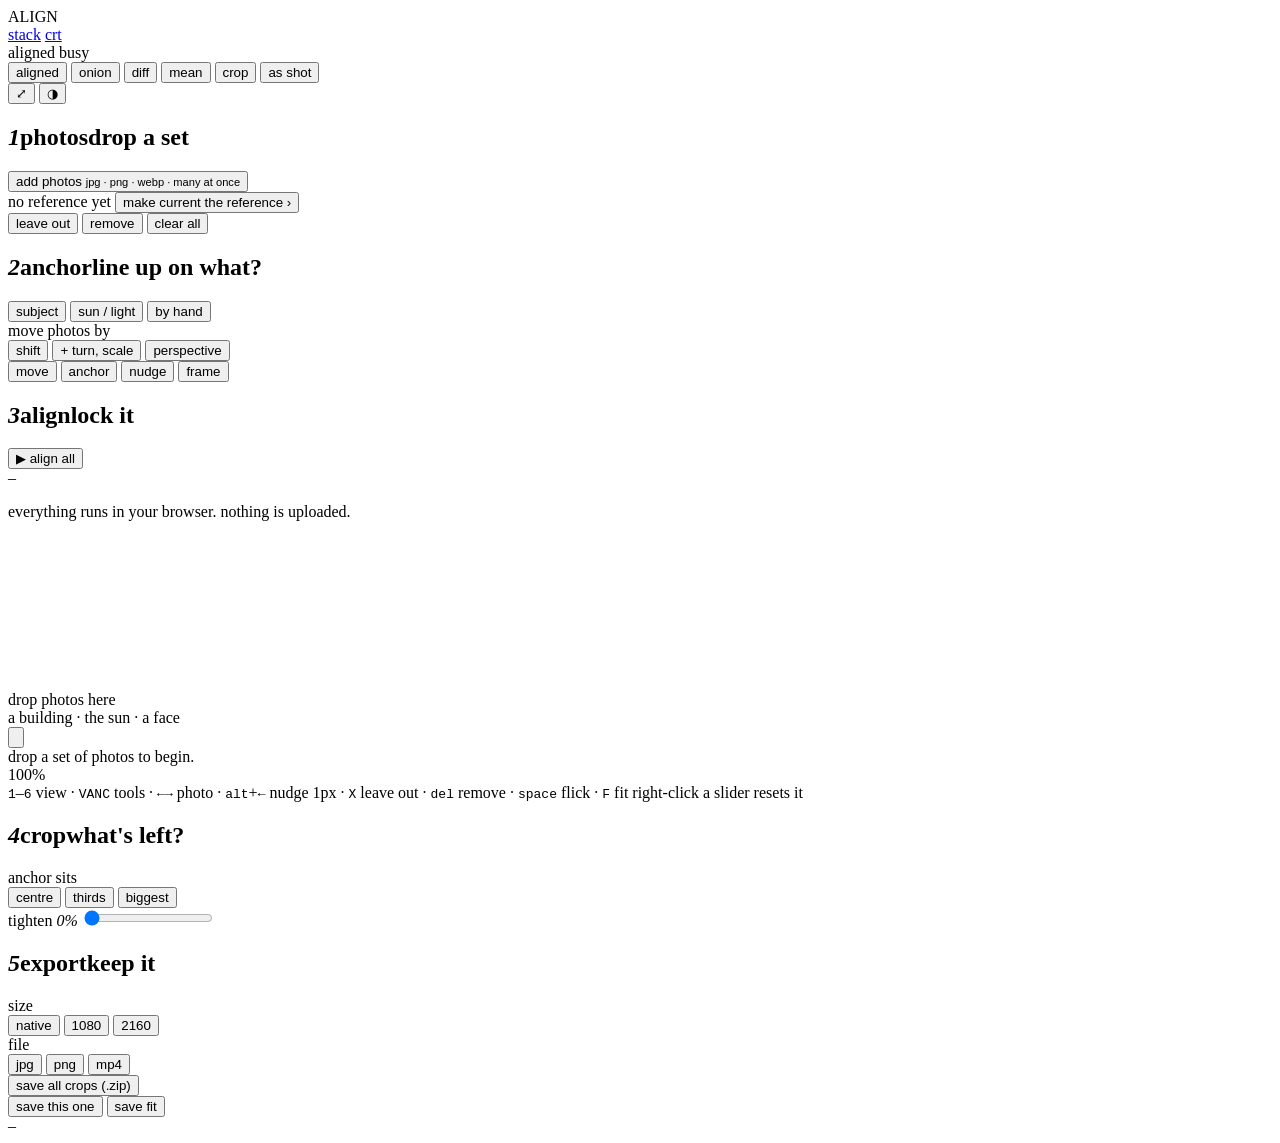
==== web/index.html @ 1e8c9397 "New link-preview card and icons, matching the jas.black tool cards Co-Authored-By: Claude Opus 5.5 <" ====
<!doctype html>
<html lang="en">
<head>
<meta charset="utf-8">
<meta name="viewport" content="width=device-width, initial-scale=1, viewport-fit=cover">
<title>Align - JAS.BLACK</title>
<meta name="claude:viewport-fit-sides" content="cover">
<meta name="description" content="Line up a set of photos on one anchor (a building, the sun, a face) and see how much of the frame survives as 16:9, 9:16, 1:1 or 4:5. Runs in your browser; nothing is uploaded.">
<meta name="theme-color" content="#121314">
<link rel="canonical" href="https://align.jas.black/">
<link rel="icon" href="favicon.svg" type="image/svg+xml">
<link rel="icon" href="favicon-32.png" type="image/png" sizes="32x32">
<link rel="apple-touch-icon" href="apple-touch-icon.png">
<link rel="manifest" href="site.webmanifest">
<meta name="apple-mobile-web-app-title" content="Align">
<meta property="og:type" content="website">
<meta property="og:site_name" content="JAS.BLACK">
<meta property="og:title" content="Align - JAS.BLACK">
<meta property="og:description" content="Line up a set of photos on one anchor (a building, the sun, a face) and see how much of the frame survives as 16:9, 9:16, 1:1 or 4:5. Runs in your browser; nothing is uploaded.">
<meta property="og:url" content="https://align.jas.black/">
<meta property="og:image" content="https://align.jas.black/og.jpg">
<meta property="og:image:width" content="1200">
<meta property="og:image:height" content="630">
<meta property="og:image:alt" content="Align: line up a set of photos on one point, and find the crop they share. Two shots of a mountain at dusk, glowing where they are out of line">
<meta name="twitter:card" content="summary_large_image">
<meta name="twitter:title" content="Align - JAS.BLACK">
<meta name="twitter:description" content="Line up a set of photos on one anchor (a building, the sun, a face) and see how much of the frame survives as 16:9, 9:16, 1:1 or 4:5. Runs in your browser; nothing is uploaded.">
<meta name="twitter:image" content="https://align.jas.black/og.jpg">
<link rel="preconnect" href="https://fonts.googleapis.com">
<link rel="preconnect" href="https://fonts.gstatic.com" crossorigin>
<link rel="stylesheet" href="https://fonts.googleapis.com/css2?family=Archivo:wght@800&family=IBM+Plex+Mono:wght@400;500;600;700&display=swap">
<link rel="stylesheet" href="app.css">
<link rel="stylesheet" href="stack.css">
</head>
<body data-ui="dark" class="stackmode" data-tool="align" data-version="0.2.0">
<div id="app">

  <header class="top">
    <div class="brandbox"><span class="brand">ALIGN</span><span class="brand-ver"></span></div>
    <nav class="seg appmode" aria-label="Tool">
      <a href="./" aria-current="page" title="Line up a set of photos on one anchor">stack</a>
      <a href="crt.html" title="Line a filmed CRT capture back up on its source">crt</a>
    </nav>
    <div class="status" aria-label="Status lights">
      <span><i class="led" id="led-ready"></i>aligned</span>
      <span><i class="led" id="led-busy"></i>busy</span>
    </div>

    <div class="topmid">
      <div class="seg" id="views" aria-label="View">
        <button type="button" data-view="aligned" title="The current photo, lined up (1)">aligned</button>
        <button type="button" data-view="onion" title="Current photo over the reference (2)">onion</button>
        <button type="button" data-view="diff" title="Difference to the reference (3)">diff</button>
        <button type="button" data-view="mean" title="Average of every included photo: sharp = lined up (4)">mean</button>
        <button type="button" data-view="crop" title="Only the crop you export (5)">crop</button>
        <button type="button" data-view="raw" title="The photo as shot, not moved (6)">as shot</button>
      </div>
    </div>

    <div class="topright">
      <button type="button" class="key ico" id="fit" title="Fit to view (F)" aria-label="Fit to view">&#x2922;</button>
      <button type="button" class="key ico" id="theme" title="Light / dark" aria-label="Switch light or dark">&#x25D1;</button>
    </div>
  </header>

  <main class="body">
    <aside class="col" id="steps" aria-label="Steps">

      <section class="panel" id="p-photos">
        <h2><i>1</i><b>photos</b><span>drop a set</span></h2>
        <button type="button" class="dropzone" id="drop">
          <span class="led" id="photos-led"></span>
          <span id="drop-label">add photos</span>
          <small id="drop-meta">jpg &middot; png &middot; webp &middot; many at once</small>
        </button>
        <div class="refrow">
          <span class="led p"></span><span class="refname" id="ref-name">no reference yet</span>
          <button type="button" class="emore" id="btn-make-ref" title="Use the current photo as the frame everything lines up to">make current the reference &rsaquo;</button>
        </div>
        <div class="photokeys">
          <button type="button" class="ebtn" id="btn-toggle" title="Leave the current photo out of the crop and export (X)">leave out</button>
          <button type="button" class="ebtn" id="btn-remove" title="Remove the current photo (Delete)">remove</button>
          <button type="button" class="ebtn" id="btn-clear" title="Remove every photo and start again (Shift+Delete)">clear all</button>
        </div>
      </section>

      <section class="panel" id="p-anchor">
        <h2><i>2</i><b>anchor</b><span>line up on what?</span></h2>
        <div class="chips" id="method">
          <button type="button" class="chip lp" data-method="match" title="Find the same subject in every photo by its detail: buildings, landscapes, objects">subject</button>
          <button type="button" class="chip lp" data-method="bright" title="The brightest spot in each photo: the sun, the moon, a lamp">sun / light</button>
          <button type="button" class="chip lp" data-method="manual" title="Click the point in every photo yourself: faces, people, anything">by hand</button>
        </div>
        <div class="sub" id="kind-block">
          <div class="row-label">move photos by</div>
          <div class="chips" id="kind">
            <button type="button" class="chip" data-kind="translate" title="Only slide: the anchor lands on the same spot, nothing turns or scales">shift</button>
            <button type="button" class="chip" data-kind="similarity" title="Slide, turn and scale: the subject keeps its shape">+ turn, scale</button>
            <button type="button" class="chip" data-kind="homography" title="Full perspective: a building face lines up exactly even from a slightly different spot">perspective</button>
          </div>
        </div>
        <div class="chips" id="tools">
          <button type="button" class="chip lp" data-tool="view" title="Pan and zoom (V)">move</button>
          <button type="button" class="chip lp" data-tool="anchor" title="Click to set the anchor, drag a box around the subject (A)">anchor</button>
          <button type="button" class="chip lp" data-tool="nudge" title="Drag the current photo to fine-tune it by hand (N)">nudge</button>
          <button type="button" class="chip lp" data-tool="frame" title="Drag the crop to move it, drag a corner to resize it (C)">frame</button>
        </div>
        <p class="note" id="anchor-note"></p>
        <button type="button" class="emore" id="btn-clear-roi" hidden>clear subject box &rsaquo;</button>
      </section>

      <section class="panel" id="p-align">
        <h2><i>3</i><b>align</b><span>lock it</span></h2>
        <button type="button" class="ebig" id="btn-align"><span aria-hidden="true">&#x25B6;</span> align all</button>
        <div class="lcd mini" id="align-line">&ndash;</div>
        <button type="button" class="emore" id="btn-reset-nudge" hidden>undo the nudge on this photo &rsaquo;</button>
      </section>

      <p class="foot">everything runs in your browser. nothing is uploaded.</p>
    </aside>

    <section class="centre">
      <div class="stage" id="stage" data-tool="anchor">
        <canvas id="gl"></canvas>
        <canvas id="overlay"></canvas>
        <div class="stage-hint" id="stage-hint">drop photos here<br>a building &middot; the sun &middot; a face</div>
        <div class="busy" id="busy" hidden>
          <div class="busy-label" id="busy-label">aligning</div>
          <div class="busy-bar"><i id="busy-bar"></i></div>
          <div class="busy-log" id="busy-stage"></div>
          <button type="button" class="ebtn" id="busy-cancel">cancel</button>
        </div>
      </div>

      <div class="strip" id="strip-wrap">
        <button type="button" class="roundkey" id="play" aria-label="Flick through the set" title="Flick through the set (space)">
          <svg viewBox="0 0 24 24" aria-hidden="true"><path id="play-icon" d="M8 5v14l11-7z"/></svg>
        </button>
        <div class="film" id="film" role="listbox" aria-label="Photos"></div>
      </div>

      <div class="lcdrow">
        <div class="lcd" id="lcd">drop a set of photos to begin.</div>
        <div class="zoom" id="zoom-readout">100%</div>
      </div>
      <div class="keys" id="shortcuts">
        <span><kbd>1</kbd>&ndash;<kbd>6</kbd> view &middot; <kbd>V</kbd><kbd>A</kbd><kbd>N</kbd><kbd>C</kbd> tools &middot; <kbd>&larr;</kbd><kbd>&rarr;</kbd> photo &middot; <kbd>alt</kbd>+<kbd>&larr;</kbd> nudge 1px &middot; <kbd>X</kbd> leave out &middot; <kbd>del</kbd> remove &middot; <kbd>space</kbd> flick &middot; <kbd>F</kbd> fit</span>
        <span>right-click a slider resets it</span>
      </div>
    </section>
    <aside class="col right" id="console" aria-label="Crop and export">
      <section class="panel" id="p-crop">
        <h2><i>4</i><b>crop</b><span>what's left?</span></h2>
        <div class="aspects" id="aspects" role="list"></div>
        <div class="row-label">anchor sits</div>
        <div class="chips" id="place">
          <button type="button" class="chip" data-place="centre" title="Anchor exactly in the middle of the frame">centre</button>
          <button type="button" class="chip" data-place="thirds" title="Anchor on the best rule-of-thirds point">thirds</button>
          <button type="button" class="chip" data-place="free" title="The biggest frame that still holds the anchor, as centred as it allows">biggest</button>
        </div>
        <label class="row-label" for="zoom">tighten <em id="zoom-val">0%</em></label>
        <input type="range" class="fad" id="zoom" min="0" max="60" step="1" value="0" title="Shrink the crop around the anchor">
        <p class="note" id="crop-note"></p>
        <button type="button" class="emore" id="btn-auto-crop" hidden>back to the automatic crop &rsaquo;</button>
      </section>

      <section class="panel" id="p-export">
        <h2><i>5</i><b>export</b><span>keep it</span></h2>
        <div class="row-label">size</div>
        <div class="chips" id="size">
          <button type="button" class="chip" data-size="native" title="Largest size with no photo upscaled">native</button>
          <button type="button" class="chip" data-size="1080" title="Short side 1080 px">1080</button>
          <button type="button" class="chip" data-size="2160" title="Short side 2160 px (4K)">2160</button>
        </div>
        <div class="row-label">file</div>
        <div class="chips" id="fmt">
          <button type="button" class="chip" data-fmt="jpg">jpg</button>
          <button type="button" class="chip" data-fmt="png">png</button>
          <button type="button" class="chip" data-fmt="mp4" title="Every included photo becomes frames of one video, in strip order">mp4</button>
        </div>
        <div class="sub" id="video-opts" hidden>
          <div class="row-label">frame rate</div>
          <div class="chips" id="fps">
            <button type="button" class="chip" data-fps="12">12</button>
            <button type="button" class="chip" data-fps="24">24</button>
            <button type="button" class="chip" data-fps="25">25</button>
            <button type="button" class="chip" data-fps="30">30</button>
          </div>
          <label class="row-label" for="hold">each photo <em id="hold-val">2 frames</em></label>
          <input type="range" class="fad" id="hold" min="1" max="30" step="1" value="2" title="How many frames each photo stays on screen">
          <p class="note" id="video-note"></p>
        </div>
        <button type="button" class="ebtn ink wide" id="btn-export">save all crops (.zip)</button>
        <div class="kgrid">
          <button type="button" class="ebtn" id="btn-export-one" title="Save only the current photo's crop">save this one</button>
          <button type="button" class="ebtn" id="btn-save-json" title="The fitted maps and crop as JSON, for other tools">save fit</button>
        </div>
        <div class="lcd mini" id="out-line">&ndash;</div>
      </section>

    </aside>
  </main>

  <div class="toasts" id="toasts" aria-live="polite"></div>
</div>
<input type="file" id="file-input" accept="image/*,.heic,.heif" multiple hidden>
<script src="family.js"></script>
<script type="module" src="stack.js"></script>
</body>
</html>
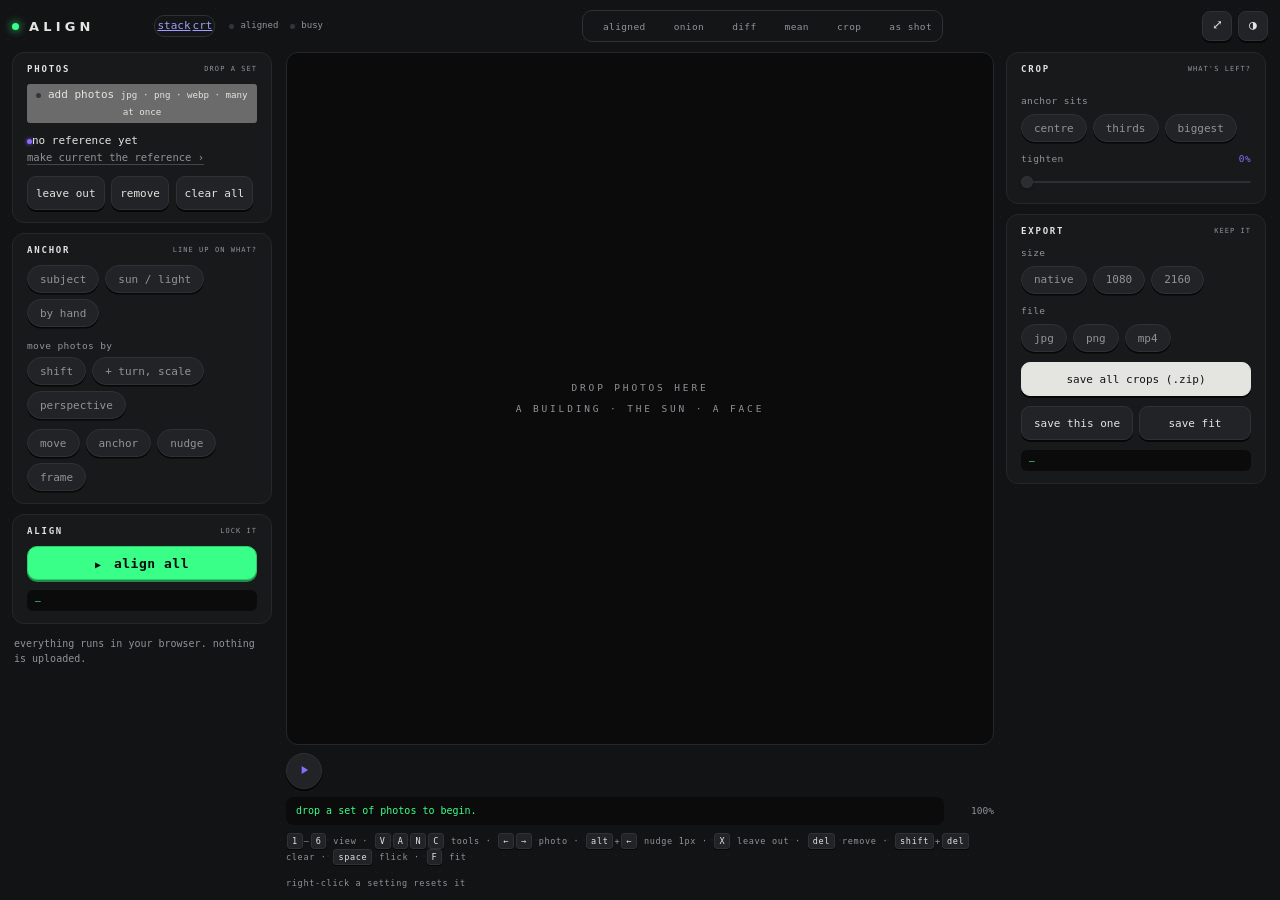
==== commit 25f4c7ad: "Follow the JAS.BLACK family rules: one purple, right-click resets every setting, finer dot grid - Th" ====
--- a/web/index.html
+++ b/web/index.html
@@ -18,21 +18,21 @@
 <meta property="og:title" content="Align - JAS.BLACK">
 <meta property="og:description" content="Line up a set of photos on one anchor (a building, the sun, a face) and see how much of the frame survives as 16:9, 9:16, 1:1 or 4:5. Runs in your browser; nothing is uploaded.">
 <meta property="og:url" content="https://align.jas.black/">
-<meta property="og:image" content="https://align.jas.black/og.jpg">
+<meta property="og:image" content="https://align.jas.black/og.jpg?v=2">
 <meta property="og:image:width" content="1200">
 <meta property="og:image:height" content="630">
-<meta property="og:image:alt" content="Align: line up a set of photos on one point, and find the crop they share. Two shots of a mountain at dusk, glowing where they are out of line">
+<meta property="og:image:alt" content="Align: create timelapse sequences from photos and align video layers.">
 <meta name="twitter:card" content="summary_large_image">
 <meta name="twitter:title" content="Align - JAS.BLACK">
 <meta name="twitter:description" content="Line up a set of photos on one anchor (a building, the sun, a face) and see how much of the frame survives as 16:9, 9:16, 1:1 or 4:5. Runs in your browser; nothing is uploaded.">
-<meta name="twitter:image" content="https://align.jas.black/og.jpg">
+<meta name="twitter:image" content="https://align.jas.black/og.jpg?v=2">
 <link rel="preconnect" href="https://fonts.googleapis.com">
 <link rel="preconnect" href="https://fonts.gstatic.com" crossorigin>
 <link rel="stylesheet" href="https://fonts.googleapis.com/css2?family=Archivo:wght@800&family=IBM+Plex+Mono:wght@400;500;600;700&display=swap">
 <link rel="stylesheet" href="app.css">
 <link rel="stylesheet" href="stack.css">
 </head>
-<body data-ui="dark" class="stackmode" data-tool="align" data-version="0.2.0">
+<body data-ui="dark" class="stackmode" data-tool="align" data-version="0.2.1">
 <div id="app">
 
   <header class="top">
@@ -67,7 +67,7 @@
     <aside class="col" id="steps" aria-label="Steps">
 
       <section class="panel" id="p-photos">
-        <h2><i>1</i><b>photos</b><span>drop a set</span></h2>
+        <h2><b>photos</b><span>drop a set</span></h2>
         <button type="button" class="dropzone" id="drop">
           <span class="led" id="photos-led"></span>
           <span id="drop-label">add photos</span>
@@ -85,7 +85,7 @@
       </section>
 
       <section class="panel" id="p-anchor">
-        <h2><i>2</i><b>anchor</b><span>line up on what?</span></h2>
+        <h2><b>anchor</b><span>line up on what?</span></h2>
         <div class="chips" id="method">
           <button type="button" class="chip lp" data-method="match" title="Find the same subject in every photo by its detail: buildings, landscapes, objects">subject</button>
           <button type="button" class="chip lp" data-method="bright" title="The brightest spot in each photo: the sun, the moon, a lamp">sun / light</button>
@@ -110,7 +110,7 @@
       </section>
 
       <section class="panel" id="p-align">
-        <h2><i>3</i><b>align</b><span>lock it</span></h2>
+        <h2><b>align</b><span>lock it</span></h2>
         <button type="button" class="ebig" id="btn-align"><span aria-hidden="true">&#x25B6;</span> align all</button>
         <div class="lcd mini" id="align-line">&ndash;</div>
         <button type="button" class="emore" id="btn-reset-nudge" hidden>undo the nudge on this photo &rsaquo;</button>
@@ -144,13 +144,13 @@
         <div class="zoom" id="zoom-readout">100%</div>
       </div>
       <div class="keys" id="shortcuts">
-        <span><kbd>1</kbd>&ndash;<kbd>6</kbd> view &middot; <kbd>V</kbd><kbd>A</kbd><kbd>N</kbd><kbd>C</kbd> tools &middot; <kbd>&larr;</kbd><kbd>&rarr;</kbd> photo &middot; <kbd>alt</kbd>+<kbd>&larr;</kbd> nudge 1px &middot; <kbd>X</kbd> leave out &middot; <kbd>del</kbd> remove &middot; <kbd>space</kbd> flick &middot; <kbd>F</kbd> fit</span>
-        <span>right-click a slider resets it</span>
+        <span><kbd>1</kbd>&ndash;<kbd>6</kbd> view &middot; <kbd>V</kbd><kbd>A</kbd><kbd>N</kbd><kbd>C</kbd> tools &middot; <kbd>&larr;</kbd><kbd>&rarr;</kbd> photo &middot; <kbd>alt</kbd>+<kbd>&larr;</kbd> nudge 1px &middot; <kbd>X</kbd> leave out &middot; <kbd>del</kbd> remove &middot; <kbd>shift</kbd>+<kbd>del</kbd> clear &middot; <kbd>space</kbd> flick &middot; <kbd>F</kbd> fit</span>
+        <span>right-click a setting resets it</span>
       </div>
     </section>
     <aside class="col right" id="console" aria-label="Crop and export">
       <section class="panel" id="p-crop">
-        <h2><i>4</i><b>crop</b><span>what's left?</span></h2>
+        <h2><b>crop</b><span>what's left?</span></h2>
         <div class="aspects" id="aspects" role="list"></div>
         <div class="row-label">anchor sits</div>
         <div class="chips" id="place">
@@ -165,7 +165,7 @@
       </section>
 
       <section class="panel" id="p-export">
-        <h2><i>5</i><b>export</b><span>keep it</span></h2>
+        <h2><b>export</b><span>keep it</span></h2>
         <div class="row-label">size</div>
         <div class="chips" id="size">
           <button type="button" class="chip" data-size="native" title="Largest size with no photo upscaled">native</button>
--- a/web/app.css
+++ b/web/app.css
@@ -0,0 +1,414 @@
+/* CRT Align — same deck as Code Painter and SnipSnap (JAS.BLACK tools):
+   charcoal case, keys with a lip, 5px LEDs, green/purple accents, LCD readout,
+   IBM Plex Mono everywhere, Archivo for the badge.
+   Layout: step column on the left (plain titles: no easy mode, so no step numbers), the stage + LCD in the centre. */
+body {
+  --case: #121314;
+  --panel: #18191b;
+  --line: #26272a;
+  --key: #222326;
+  --keyon: #1b1c1e;
+  --keyline: #303135;
+  --keyshadow: #070708;
+  --press: rgba(0, 0, 0, .5);
+  --text: #e4e4e1;
+  --muted: #929399;
+  --faint: #45464b;
+  --ledoff: #34353a;
+  --knobtop: #2c2d31;
+  --track: #2e2f33;
+  --well: #141517;
+  --ink: #e4e4e1;
+  --inktext: #121314;
+  --accent: #39ff88;
+  --accent2: #8b6cff;    /* the family's one purple, both themes */
+  --red: #ff3b30;
+  --lcdbg: #0b0b0c;
+  --dot: 255, 255, 255;
+  --stage: #0b0b0c;      /* the picture well: dark in both themes */
+  --value: #8b6cff;      /* slider readouts */
+  --dotgrid: url('[data-uri]');  /* family dot grid, option B: 32 px tile drawn at 16 px */
+  --mono: "IBM Plex Mono", ui-monospace, Menlo, Consolas, monospace;
+  --badge: "Archivo", "Arial Black", system-ui, sans-serif;
+  color-scheme: dark;
+}
+body[data-ui="light"] {
+  --case: #e7e7e4;
+  --panel: #efefec;
+  --line: #d6d6d2;
+  --key: #fafaf8;
+  --keyon: #ececea;
+  --keyline: #cfcfcb;
+  --keyshadow: #bdbdb8;
+  --press: rgba(0, 0, 0, .12);
+  --text: #1b1b1d;
+  --muted: #686864;
+  --faint: #b4b4b0;
+  --ledoff: #cdcdc9;
+  --knobtop: #fafaf8;
+  --track: #d0d0cc;
+  --well: #e4e4e1;
+  --ink: #1b1b1d;
+  --inktext: #f2f2ef;
+  --accent: #12c45e;
+  --accent2: #8b6cff;
+  --lcdbg: #0b0b0c;
+  --dot: 0, 0, 0;
+  --value: #8b6cff;
+  --dotgrid: url('[data-uri]');
+  color-scheme: light;
+}
+
+* { box-sizing: border-box; }
+[hidden] { display: none !important; }
+html, body { height: 100%; }
+body {
+  margin: 0;
+  /* cutting-mat dot grid: baked tile, never a live CSS gradient (shimmers on macOS) */
+  background: var(--dotgrid) 0 0 / 16px 16px, var(--case);
+  color: var(--text);
+  font: 400 11px/1.5 var(--mono);
+  overflow: hidden;
+  -webkit-font-smoothing: antialiased;
+}
+button, input, select { font: inherit; color: inherit; }
+button { cursor: pointer; }
+:focus-visible { outline: 1.5px solid var(--accent); outline-offset: 2px; }
+
+#app {
+  height: 100%;
+  display: flex;
+  flex-direction: column;
+  padding: 10px max(12px, env(safe-area-inset-right, 0px)) 10px max(12px, env(safe-area-inset-left, 0px));
+  gap: 10px;
+}
+
+/* ---------------------------------------------------------------- LEDs */
+.led {
+  display: inline-block; width: 5px; height: 5px; border-radius: 50%; flex: none;
+  background: var(--ledoff);
+}
+.led.g { background: var(--accent); box-shadow: 0 0 4px color-mix(in srgb, var(--accent) 90%, transparent); }
+.led.p { background: var(--accent2); box-shadow: 0 0 4px color-mix(in srgb, var(--accent2) 90%, transparent); }
+.led.pulse { animation: ledpulse 1.1s ease-in-out infinite; }
+@keyframes ledpulse { 50% { opacity: .35; } }
+
+/* ---------------------------------------------------------------- top bar */
+.top { display: flex; align-items: center; gap: 14px; flex-wrap: wrap; min-height: 32px; }
+.brandbox { display: flex; align-items: baseline; gap: 9px; flex: none; }
+.brand {
+  font: 800 13px var(--badge); letter-spacing: .32em; color: var(--text);
+  white-space: nowrap; cursor: default; display: inline-flex; align-items: center; gap: 10px;
+}
+.brand::before { content: ""; flex: none; width: 7px; height: 7px; border-radius: 50%; background: var(--accent); box-shadow: 0 0 8px var(--accent); }
+.brand-ver { font: 500 9px var(--mono); letter-spacing: .08em; color: var(--muted); white-space: nowrap; opacity: 0; transition: opacity .15s; }
+.brand:hover + .brand-ver, .brand-ver:hover { opacity: 1; }
+/* status LEDs after the title */
+.status { display: flex; align-items: center; gap: 12px; font-size: 9px; color: var(--muted); }
+.status span { display: flex; gap: 6px; align-items: center; }
+.topmid { flex: 1; display: flex; justify-content: center; align-items: center; gap: 14px; min-width: 0; flex-wrap: wrap; }
+.topright { display: flex; gap: 6px; }
+
+.seg {
+  display: inline-flex; border: 1px solid var(--keyline); border-radius: 10px; padding: 2px; gap: 2px;
+  background: var(--well); flex: none; max-width: 100%; overflow-x: auto; scrollbar-width: none;
+}
+.seg::-webkit-scrollbar { display: none; }
+.seg button {
+  height: 26px; border: 0; border-radius: 8px; background: transparent; padding: 0 8px;
+  font: 500 9.5px var(--mono); letter-spacing: .04em; color: var(--muted);
+  display: flex; align-items: center; gap: 5px; white-space: nowrap;
+}
+.seg button::before { content: ""; width: 5px; height: 5px; border-radius: 50%; background: transparent; }
+.seg button:hover { color: var(--text); }
+.seg button[aria-pressed="true"] {
+  background: var(--key); color: var(--text);
+  box-shadow: 0 1px 0 var(--keyshadow), 0 0 0 1px var(--keyline);
+}
+.seg button[aria-pressed="true"]::before {
+  background: var(--accent); box-shadow: 0 0 4px color-mix(in srgb, var(--accent) 90%, transparent);
+}
+
+.mixfader { display: flex; align-items: center; gap: 8px; color: var(--muted); font-size: 9.5px; }
+.mixfader .fad { width: 110px; }
+
+/* ---------------------------------------------------------------- keys */
+.key {
+  position: relative; height: 30px; min-width: 30px; padding: 0 9px 4px;
+  border-radius: 8px; border: 1px solid var(--keyline); background: var(--key);
+  box-shadow: 0 2px 0 var(--keyshadow);
+  font: 500 10px var(--mono); color: var(--text);
+  display: inline-flex; align-items: center; justify-content: center;
+}
+.key.ico { font-size: 13px; padding: 0 0 3px; width: 30px; }
+.key.short { height: 26px; padding: 0 8px 3px; border-radius: 7px; box-shadow: 0 1.5px 0 var(--keyshadow); font-size: 9.5px; }
+.key:hover:not(:disabled) { border-color: var(--muted); }
+.key:active:not(:disabled), .key[aria-pressed="true"] {
+  transform: translateY(1px); background: var(--keyon);
+  box-shadow: 0 1px 0 var(--keyshadow), inset 0 1px 3px var(--press);
+}
+.key:disabled { opacity: .4; cursor: default; }
+
+.ebtn {
+  height: 34px; border-radius: 9px; border: 1px solid var(--keyline); background: var(--key);
+  color: var(--text); font: 500 11px var(--mono); box-shadow: 0 2px 0 var(--keyshadow);
+  padding: 0 8px; white-space: nowrap; overflow: hidden; text-overflow: ellipsis;
+}
+.ebtn:hover:not(:disabled) { border-color: var(--muted); }
+.ebtn.ink { background: var(--ink); color: var(--inktext); border-color: var(--ink); }
+.ebtn.wide { width: 100%; }
+.ebtn.nudge { border-color: var(--accent2); box-shadow: 0 2px 0 var(--keyshadow), 0 0 0 1px var(--accent2); }
+.ebig {
+  height: 34px; width: 100%; border-radius: 10px;
+  background: var(--accent); color: #0b0b0c;
+  border: 1px solid color-mix(in srgb, var(--accent) 80%, #000);
+  box-shadow: 0 2px 0 color-mix(in srgb, var(--accent) 55%, #000);
+  font: 700 13px var(--mono); letter-spacing: .04em;
+}
+.ebig span { font-size: 10px; margin-right: 4px; }
+.ebig:hover:not(:disabled) { border-color: color-mix(in srgb, var(--accent) 55%, #000); }
+.ebig:active:not(:disabled), .ebtn:active:not(:disabled) { transform: translateY(1px); box-shadow: none; }
+.ebig:disabled, .ebtn:disabled { opacity: .4; cursor: default; }
+
+.chips { display: flex; flex-wrap: wrap; gap: 6px; }
+/* chips are small keys: the chosen one is latched down (darker, pressed in, text lit)
+   with a green LED, like the segmented switches. No coloured outline. */
+.chip {
+  position: relative; height: 28px; padding: 0 12px 0 22px; border-radius: 15px;
+  border: 1px solid var(--keyline); background: var(--key); color: var(--muted);
+  box-shadow: 0 1.5px 0 var(--keyshadow);
+  font: 500 11px var(--mono); white-space: nowrap;
+}
+.chip::before {
+  content: ""; position: absolute; left: 10px; top: 50%; margin-top: -2.5px;
+  width: 5px; height: 5px; border-radius: 50%; background: transparent;
+}
+.chip.lp::before { background: var(--ledoff); }
+.chip:hover { color: var(--text); }
+.chip[aria-pressed="true"] {
+  color: var(--text); background: var(--keyon); transform: translateY(1px);
+  box-shadow: inset 0 1px 3px var(--press);
+}
+.chip[aria-pressed="true"]::before {
+  background: var(--accent); box-shadow: 0 0 4px color-mix(in srgb, var(--accent) 90%, transparent);
+}
+.chip:not([aria-pressed]) { padding-left: 12px; }
+.chip:not([aria-pressed])::before { display: none; }
+.chip:disabled { opacity: .4; cursor: default; }
+
+.emore {
+  border: 0; background: none; padding: 0; justify-self: start; text-align: left;
+  font: 500 10.5px var(--mono); color: var(--muted);
+  text-decoration: underline; text-decoration-color: var(--faint); text-underline-offset: 3px;
+}
+.emore:hover { color: var(--text); text-decoration-color: var(--muted); }
+
+/* faders: 2 px track with the accent filled up to the knob */
+input.fad { appearance: none; -webkit-appearance: none; width: 100%; height: 18px; background: transparent; margin: 0; cursor: pointer; }
+input.fad::-webkit-slider-runnable-track {
+  height: 2px; border-radius: 1px;
+  background: linear-gradient(90deg, var(--accent) var(--pct, 50%), var(--track) var(--pct, 50%));
+}
+input.fad::-webkit-slider-thumb {
+  -webkit-appearance: none; appearance: none; width: 12px; height: 12px; margin-top: -5px; border-radius: 50%;
+  background: var(--knobtop); box-shadow: 0 1px 3px rgba(0, 0, 0, .35), inset 0 0 0 1px var(--keyline);
+}
+input.fad::-moz-range-track { height: 2px; border-radius: 1px; background: var(--track); }
+input.fad::-moz-range-progress { height: 2px; background: var(--accent); }
+input.fad::-moz-range-thumb {
+  width: 12px; height: 12px; border: 0; border-radius: 50%;
+  background: var(--knobtop); box-shadow: 0 1px 3px rgba(0, 0, 0, .35), inset 0 0 0 1px var(--keyline);
+}
+
+/* ---------------------------------------------------------------- layout */
+.body { flex: 1; display: flex; gap: 12px; min-height: 0; }
+.col {
+  width: 262px; flex: none; display: flex; flex-direction: column; gap: 10px;
+  overflow-y: auto; padding-right: 2px; scrollbar-width: thin; scrollbar-color: var(--keyline) transparent;
+}
+.col::-webkit-scrollbar { width: 4px; }
+.col::-webkit-scrollbar-thumb { background: var(--keyline); border-radius: 2px; }
+.centre { flex: 1; min-width: 0; display: flex; flex-direction: column; gap: 8px; }
+
+.panel {
+  border-radius: 12px; background: var(--panel); border: 1px solid var(--line);
+  padding: 12px 14px; display: flex; flex-direction: column; gap: 10px; flex: none;
+}
+.panel h2 {
+  margin: 0; display: flex; align-items: center; gap: 8px;
+  font: 600 9px/1 var(--mono); letter-spacing: .2em; text-transform: uppercase;
+}
+.panel h2 b { font-weight: 600; }
+.panel h2 span { margin-left: auto; color: var(--muted); font-weight: 400; font-size: 7px; letter-spacing: .15em; }
+.panel.flash { animation: pflash 1.4s ease-out 1; }
+@keyframes pflash { 0% { border-color: var(--accent); } 100% { border-color: var(--line); } }
+
+.row-label { color: var(--muted); font-size: 9.5px; letter-spacing: .04em; display: flex; justify-content: space-between; margin-bottom: -4px; }
+.row-label em { font-style: normal; color: var(--value); font-weight: 500; font-variant-numeric: tabular-nums; }
+.faderow { display: flex; align-items: center; gap: 8px; color: var(--muted); font-size: 9.5px; }
+.kgrid { display: grid; grid-template-columns: 1fr 1fr; gap: 6px; }
+.note { margin: 0; color: var(--muted); font-size: 10px; line-height: 1.55; }
+.note:empty { display: none; }
+.foot { margin: 2px 2px 4px; color: var(--muted); font-size: 10px; }
+
+/* source slots */
+.slots { display: grid; grid-template-columns: 1fr 1fr; gap: 8px; }
+.slot {
+  display: flex; flex-direction: column; gap: 4px; min-width: 0; padding: 6px 6px 8px;
+  border-radius: 10px; border: 1px solid var(--keyline); background: var(--key);
+  box-shadow: 0 2px 0 var(--keyshadow); text-align: left;
+}
+.slot:hover { border-color: var(--muted); }
+.slot.drag { border-color: var(--accent2); box-shadow: 0 2px 0 var(--keyshadow), 0 0 0 1px var(--accent2); }
+.slot-well {
+  display: block; aspect-ratio: 3 / 2; border-radius: 7px; background: var(--well); overflow: hidden;
+  box-shadow: inset 0 1px 3px var(--press);
+}
+.thumb { display: block; width: 100%; height: 100%; }
+.slot-label { display: flex; align-items: center; gap: 6px; margin-top: 2px; font: 600 8.5px var(--mono); letter-spacing: .18em; text-transform: uppercase; color: var(--muted); }
+.slot.loaded .slot-label .led { background: var(--accent); box-shadow: 0 0 4px color-mix(in srgb, var(--accent) 90%, transparent); }
+.slot-name { font-size: 10px; white-space: nowrap; overflow: hidden; text-overflow: ellipsis; }
+.slot:not(.loaded) .slot-name { color: var(--muted); }
+.slot-meta { font-size: 9px; color: var(--muted); font-variant-numeric: tabular-nums; line-height: 1.4; }
+.slot-meta:empty { display: none; }
+
+.sub { display: flex; flex-direction: column; gap: 8px; padding-top: 2px; }
+.syncrow { display: flex; align-items: center; gap: 6px; }
+.syncrow .lcd { flex: 1; }
+
+/* edge-match meter: a strip of LEDs */
+.meterrow { display: flex; align-items: center; gap: 12px; }
+.vu { flex: 1; display: grid; grid-template-columns: repeat(14, 1fr); gap: 3px; height: 14px; padding: 3px 4px; border-radius: 6px; background: var(--well); box-shadow: inset 0 1px 3px var(--press); }
+.vu i { border-radius: 1.5px; background: var(--ledoff); }
+.vu i.g { background: var(--accent); box-shadow: 0 0 4px color-mix(in srgb, var(--accent) 70%, transparent); }
+.vu i.p { background: var(--accent2); box-shadow: 0 0 4px color-mix(in srgb, var(--accent2) 70%, transparent); }
+.vu i.r { background: var(--red); box-shadow: 0 0 4px color-mix(in srgb, var(--red) 70%, transparent); }
+.score { display: flex; flex-direction: column; align-items: flex-end; line-height: 1.05; }
+.score span { font: 600 20px var(--mono); font-variant-numeric: tabular-nums; letter-spacing: -.02em; }
+.score small { font-size: 8.5px; color: var(--muted); letter-spacing: .14em; text-transform: uppercase; }
+
+/* hand warp */
+.handrow { display: flex; align-items: center; gap: 8px; }
+.handrow .lcd { flex: 1; text-align: right; }
+.keyrow { display: flex; align-items: center; gap: 8px; font-size: 10px; font-variant-numeric: tabular-nums; }
+.keyrow .emore { margin-left: auto; }
+
+/* pins */
+.pins { list-style: none; margin: 0; padding: 0; display: flex; flex-wrap: wrap; gap: 5px; }
+.pins:empty { display: none; }
+.pins li {
+  display: inline-flex; align-items: center; gap: 6px; height: 24px; padding: 0 4px 0 9px;
+  border-radius: 12px; background: var(--well); border: 1px solid var(--line);
+  font-size: 9.5px; font-variant-numeric: tabular-nums; color: var(--muted);
+}
+.pins li .led { background: var(--accent2); box-shadow: 0 0 4px color-mix(in srgb, var(--accent2) 90%, transparent); }
+.pins li b { color: var(--text); font-weight: 500; }
+.pins li button { border: 0; background: none; color: var(--muted); width: 18px; height: 18px; border-radius: 50%; padding: 0; }
+.pins li button:hover { color: var(--red); background: var(--key); }
+
+/* LCD */
+.lcd {
+  border-radius: 8px; background: var(--stage); color: var(--accent); font-size: 10px; line-height: 1.6;
+  padding: 6px 10px; overflow: hidden; white-space: nowrap; text-overflow: ellipsis; min-width: 0;
+  font-variant-numeric: tabular-nums;
+}
+body[data-ui="light"] .lcd { color: #39ff88; }
+.lcd.mini { padding: 3px 8px; font-size: 9.5px; border-radius: 6px; }
+.lcd.err { color: #ff6b62; }
+.syncrow .lcd { min-width: 82px; text-align: center; }
+.lcdrow { display: flex; gap: 10px; align-items: center; flex: none; }
+.lcdrow .lcd { flex: 1; }
+.zoom { color: var(--muted); font-size: 9.5px; font-variant-numeric: tabular-nums; min-width: 40px; text-align: right; }
+
+/* stage */
+.stage {
+  position: relative; flex: 1; min-height: 0; overflow: hidden;
+  border-radius: 12px; background: var(--stage); border: 1px solid var(--line);
+  touch-action: none;
+}
+.stage canvas { position: absolute; inset: 0; width: 100%; height: 100%; display: block; }
+.stage[data-tool="view"] { cursor: grab; }
+.stage[data-tool="view"].panning { cursor: grabbing; }
+.stage[data-tool="pin"], .stage[data-tool="raster"] { cursor: crosshair; }
+.stage.drag { border-color: var(--accent2); box-shadow: inset 0 0 0 1px var(--accent2); }
+.stage-hint {
+  position: absolute; left: 50%; top: 50%; transform: translate(-50%, -50%);
+  font-size: 9.5px; letter-spacing: .3em; text-transform: uppercase; color: #929399; text-align: center;
+  line-height: 2.2; pointer-events: none; max-width: 80%;
+}
+
+/* progress, SnipSnap-style */
+.busy {
+  position: absolute; inset: 0; z-index: 5;
+  display: flex; flex-direction: column; align-items: center; justify-content: center; gap: 16px;
+  background: color-mix(in srgb, var(--stage) 88%, transparent);
+}
+.busy-label { font-size: 11px; letter-spacing: .3em; text-transform: uppercase; color: #e4e4e1; text-align: center; padding: 0 16px; }
+.busy-bar { width: min(300px, 70%); height: 8px; border-radius: 4px; background: var(--case); box-shadow: inset 0 2px 4px var(--press); overflow: hidden; }
+.busy-bar i {
+  display: block; height: 100%; width: 0; border-radius: 4px;
+  background: linear-gradient(90deg, color-mix(in srgb, var(--accent) 70%, #000), var(--accent));
+  box-shadow: 0 0 10px color-mix(in srgb, var(--accent) 60%, transparent); transition: width .2s;
+}
+.busy-log { font-size: 10px; color: var(--muted); max-width: 80%; white-space: nowrap; overflow: hidden; text-overflow: ellipsis; font-variant-numeric: tabular-nums; }
+.busy .ebtn { height: 28px; padding: 0 16px; font-size: 9.5px; letter-spacing: .2em; text-transform: uppercase; }
+
+/* transport */
+.transport {
+  display: flex; align-items: center; gap: 14px; flex: none;
+  border-radius: 12px; background: var(--panel); border: 1px solid var(--line); padding: 8px 14px 8px 8px;
+}
+.roundkey {
+  width: 36px; height: 36px; border-radius: 50%; flex: none; display: grid; place-items: center;
+  border: 1px solid var(--keyline); background: var(--key); box-shadow: 0 2px 0 var(--keyshadow); padding: 0 0 2px;
+}
+.roundkey:active { transform: translateY(1px); box-shadow: 0 1px 0 var(--keyshadow), inset 0 1px 3px var(--press); }
+.roundkey svg { width: 14px; height: 14px; fill: var(--accent2); }
+.tl { position: relative; flex: 1; min-width: 0; height: 26px; display: flex; align-items: center; padding: 0 10px; border-radius: 9px; background: var(--well); box-shadow: inset 0 2px 4px var(--press); }
+/* key frame marker, SnipSnap-style: a purple pill riding above the track */
+.keymark {
+  position: absolute; top: -4px; left: 17px; width: 5px; height: 11px; border-radius: 2.5px; pointer-events: none;
+  transform: translateX(-50%);
+  background: var(--accent2); box-shadow: 0 0 6px color-mix(in srgb, var(--accent2) 60%, transparent);
+}
+#scrub { appearance: none; -webkit-appearance: none; width: 100%; height: 18px; background: transparent; margin: 0; cursor: pointer; }
+#scrub::-webkit-slider-runnable-track { height: 2px; background: linear-gradient(90deg, var(--accent2) var(--pct, 0%), var(--track) var(--pct, 0%)); border-radius: 1px; }
+#scrub::-webkit-slider-thumb { -webkit-appearance: none; width: 14px; height: 14px; margin-top: -6px; border-radius: 50%; background: linear-gradient(145deg, #f4f5f7, #c9ccd4); box-shadow: 1px 2px 4px rgba(0, 0, 0, .55); }
+#scrub::-moz-range-track { height: 2px; background: var(--track); }
+#scrub::-moz-range-thumb { width: 14px; height: 14px; border: 0; border-radius: 50%; background: #e6e8ee; }
+.timecode { font-size: 11px; color: var(--text); letter-spacing: .08em; font-variant-numeric: tabular-nums; }
+
+.keys { flex: none; display: flex; justify-content: space-between; gap: 12px; flex-wrap: wrap; font-size: 8.5px; color: var(--muted); letter-spacing: .08em; }
+kbd {
+  display: inline-block; min-width: 14px; padding: 0 4px; margin: 0 1px; border-radius: 3px;
+  border: 1px solid var(--keyline); background: var(--key); box-shadow: 0 1px 0 var(--keyshadow);
+  font: 500 8.5px/14px var(--mono); color: var(--text); text-align: center;
+}
+@media (hover: none) and (pointer: coarse) { .keys { display: none; } }
+
+/* toasts, SnipSnap-style */
+.toasts { position: fixed; right: max(16px, env(safe-area-inset-right, 0px)); bottom: max(16px, env(safe-area-inset-bottom, 0px)); z-index: 20; display: flex; flex-direction: column; gap: 8px; align-items: flex-end; pointer-events: none; }
+.toast {
+  max-width: min(420px, calc(100vw - 32px)); padding: 9px 14px; border-radius: 10px;
+  background: var(--panel); border: 1px solid var(--line); border-left: 3px solid var(--accent);
+  box-shadow: 0 6px 18px rgba(0, 0, 0, .45); font-size: 10.5px; line-height: 1.5;
+  animation: toastin .2s ease-out;
+}
+.toast.err { border-left-color: var(--red); }
+@keyframes toastin { from { opacity: 0; transform: translateY(6px); } to { opacity: 1; transform: none; } }
+
+/* ---------------------------------------------------------------- narrow screens */
+@media (max-width: 860px) {
+  body { overflow: auto; }
+  #app { height: auto; min-height: 100%; }
+  .body { flex-direction: column-reverse; }
+  .col { width: auto; overflow: visible; padding-right: 0; }
+  .centre .stage { flex: none; height: 58vh; min-height: 280px; }
+  .topmid { order: 3; flex-basis: 100%; justify-content: flex-start; }
+  .topright { margin-left: auto; }
+  .keys { display: none; }
+}
+@media (prefers-reduced-motion: reduce) {
+  .busy-bar i { transition: none; }
+  .led.pulse, .toast, .panel.flash { animation: none; }
+}
